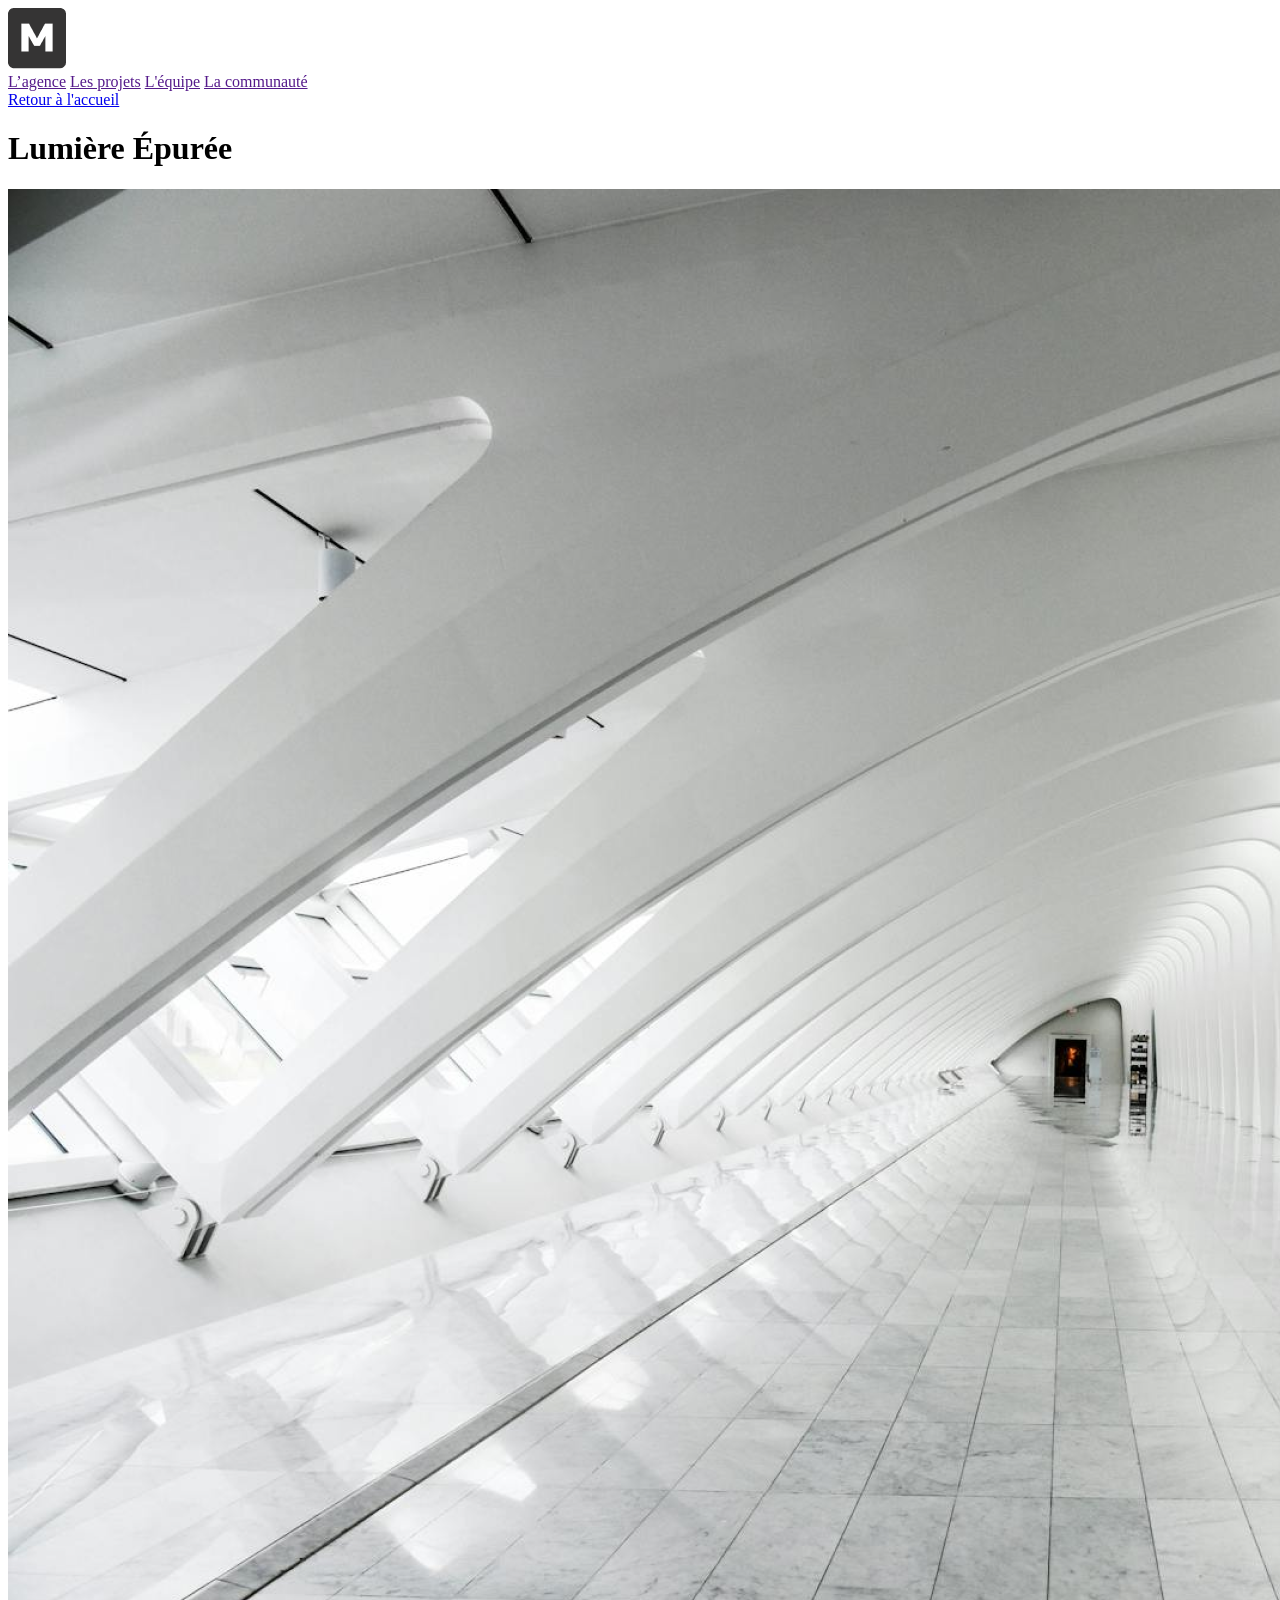
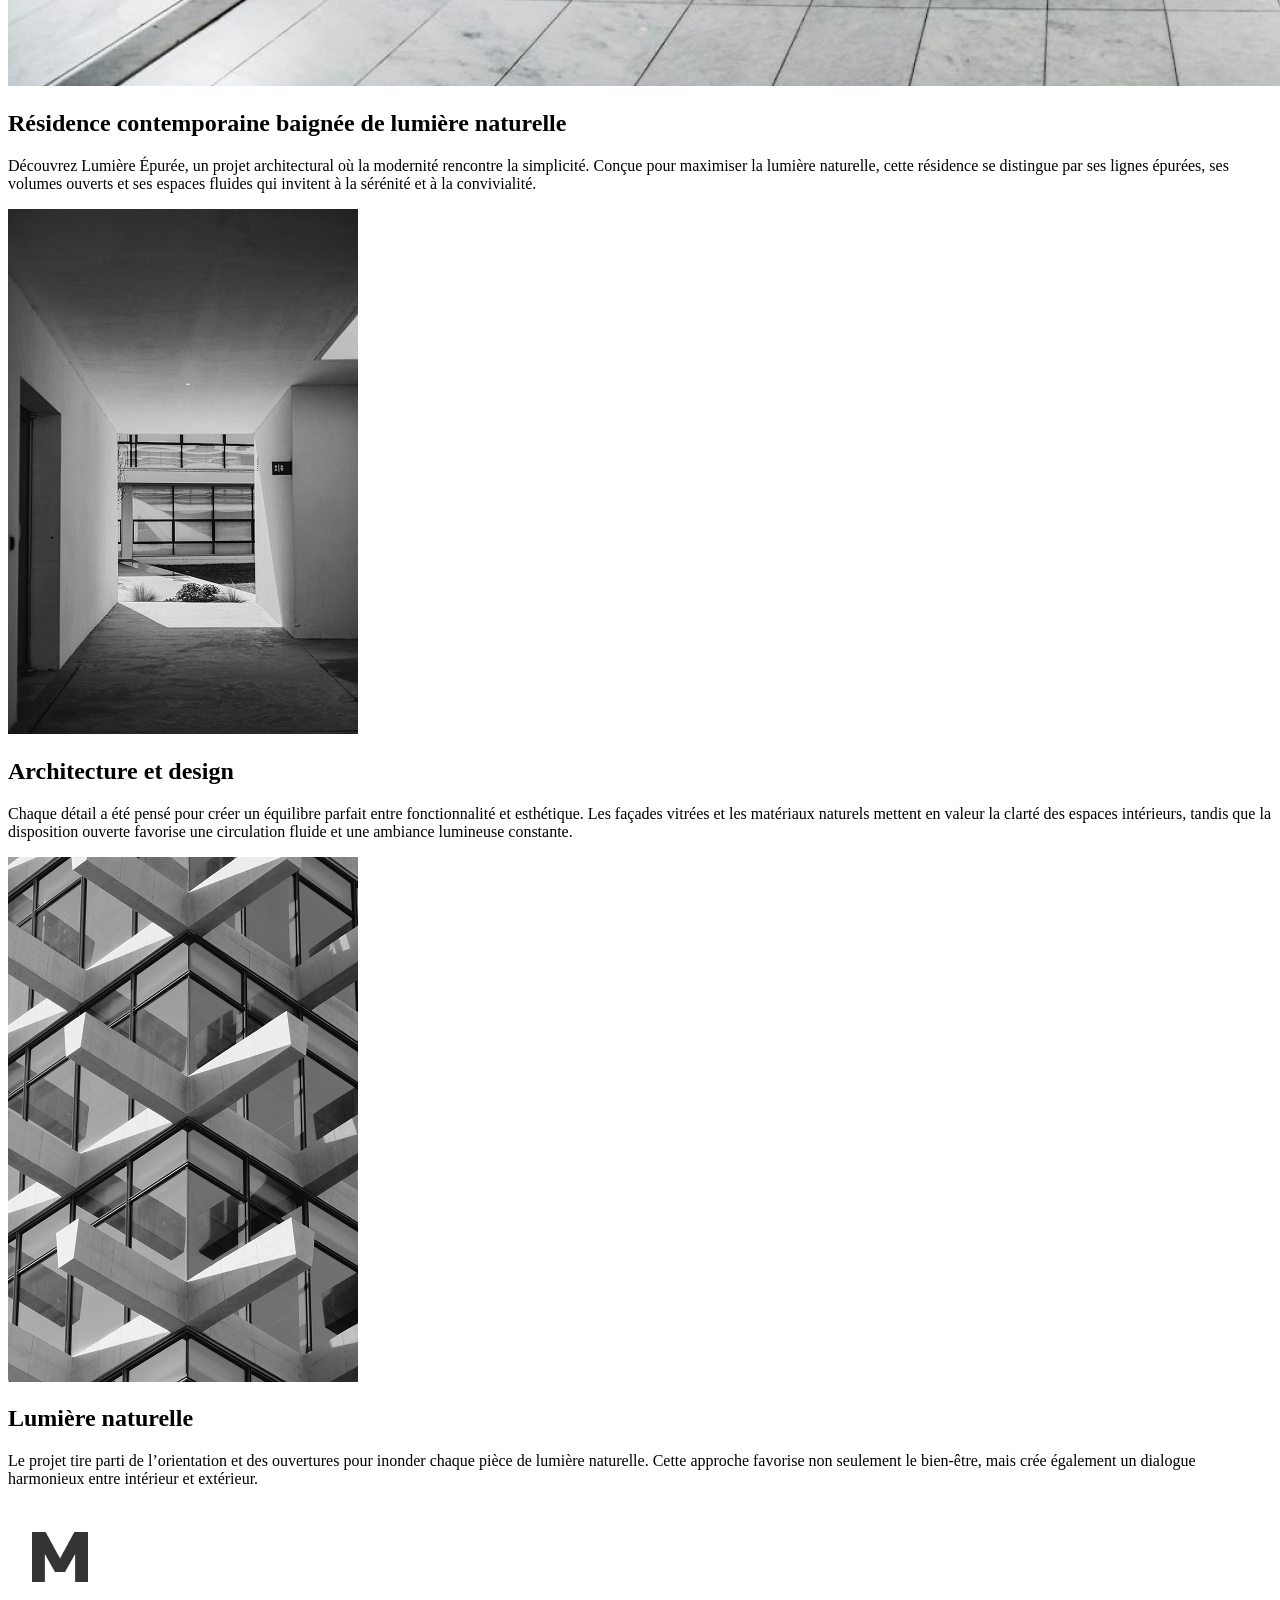
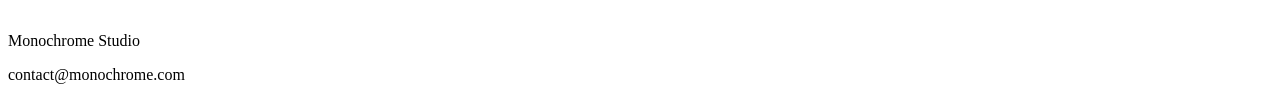
==== lumiere-epuree.html @ f7907021 "Matinée" ====
<!DOCTYPE html>
<html lang="fr">

<head>
    <meta charset="UTF-8">
    <meta name="viewport" content="width=device-width, initial-scale=1.0">
    <title>Lumière épurée</title>
    <link rel="stylesheet" href="style.css">
</head>

<body>
    <header>
        <img src="asset/logo-black.png" alt="">
        <nav>
            <a href="">L’agence</a>
            <a href="">Les projets</a>
            <a href="">L'équipe</a>
            <a href="">La communauté</a>
        </nav>
    </header>
    <main>

        <a href="index.html">Retour à l'accueil</a>
        <div>
            <h1>Lumière Épurée </h1>
            <img src="asset/img1-lumiere-Epuree.png" alt="">
            <h2>Résidence contemporaine baignée de lumière naturelle</h2>
            <p>Découvrez Lumière Épurée, un projet architectural où la modernité rencontre la simplicité. Conçue pour maximiser la lumière naturelle, cette résidence se distingue par ses lignes épurées, ses volumes ouverts et ses espaces fluides qui invitent à la sérénité et à la convivialité.</p>
        </div>
        <div>
            <img src="asset/img2-lumiere-Epuree..png" alt="">
            <h2>Architecture et design</h2>
            <p>Chaque détail a été pensé pour créer un équilibre parfait entre fonctionnalité et esthétique. Les façades vitrées et les matériaux naturels mettent en valeur la clarté des espaces intérieurs, tandis que la disposition ouverte favorise une circulation fluide et une ambiance lumineuse constante.</p>
        </div>
        <div>
            <img src="asset/img3-lumiere-Epuree..png" alt="">
            <h2>Lumière naturelle</h2>
            <p>Le projet tire parti de l’orientation et des ouvertures pour inonder chaque pièce de lumière naturelle. Cette approche favorise non seulement le bien-être, mais crée également un dialogue harmonieux entre intérieur et extérieur.</p>
        </div>

    </main>
    <footer>
        <img src="asset/logo-white.png" alt="">
        <p>Monochrome Studio</p>
        <p>contact@monochrome.com</p>
    </footer>
</body>

</html>
---- style.css ----
/*Background*/
.section-hero {
    background-image: url("asset/bg-image-hero.png");
    background-size: cover;
    background-repeat: no-repeat;
    height: 100vh; /*100% de la hauteur de l'écran*/
}

.bg-section3 {
    background-image: url("asset/bg-image-2.png");
    background-size: cover;
    background-repeat: no-repeat;
}
.white{color: white;}
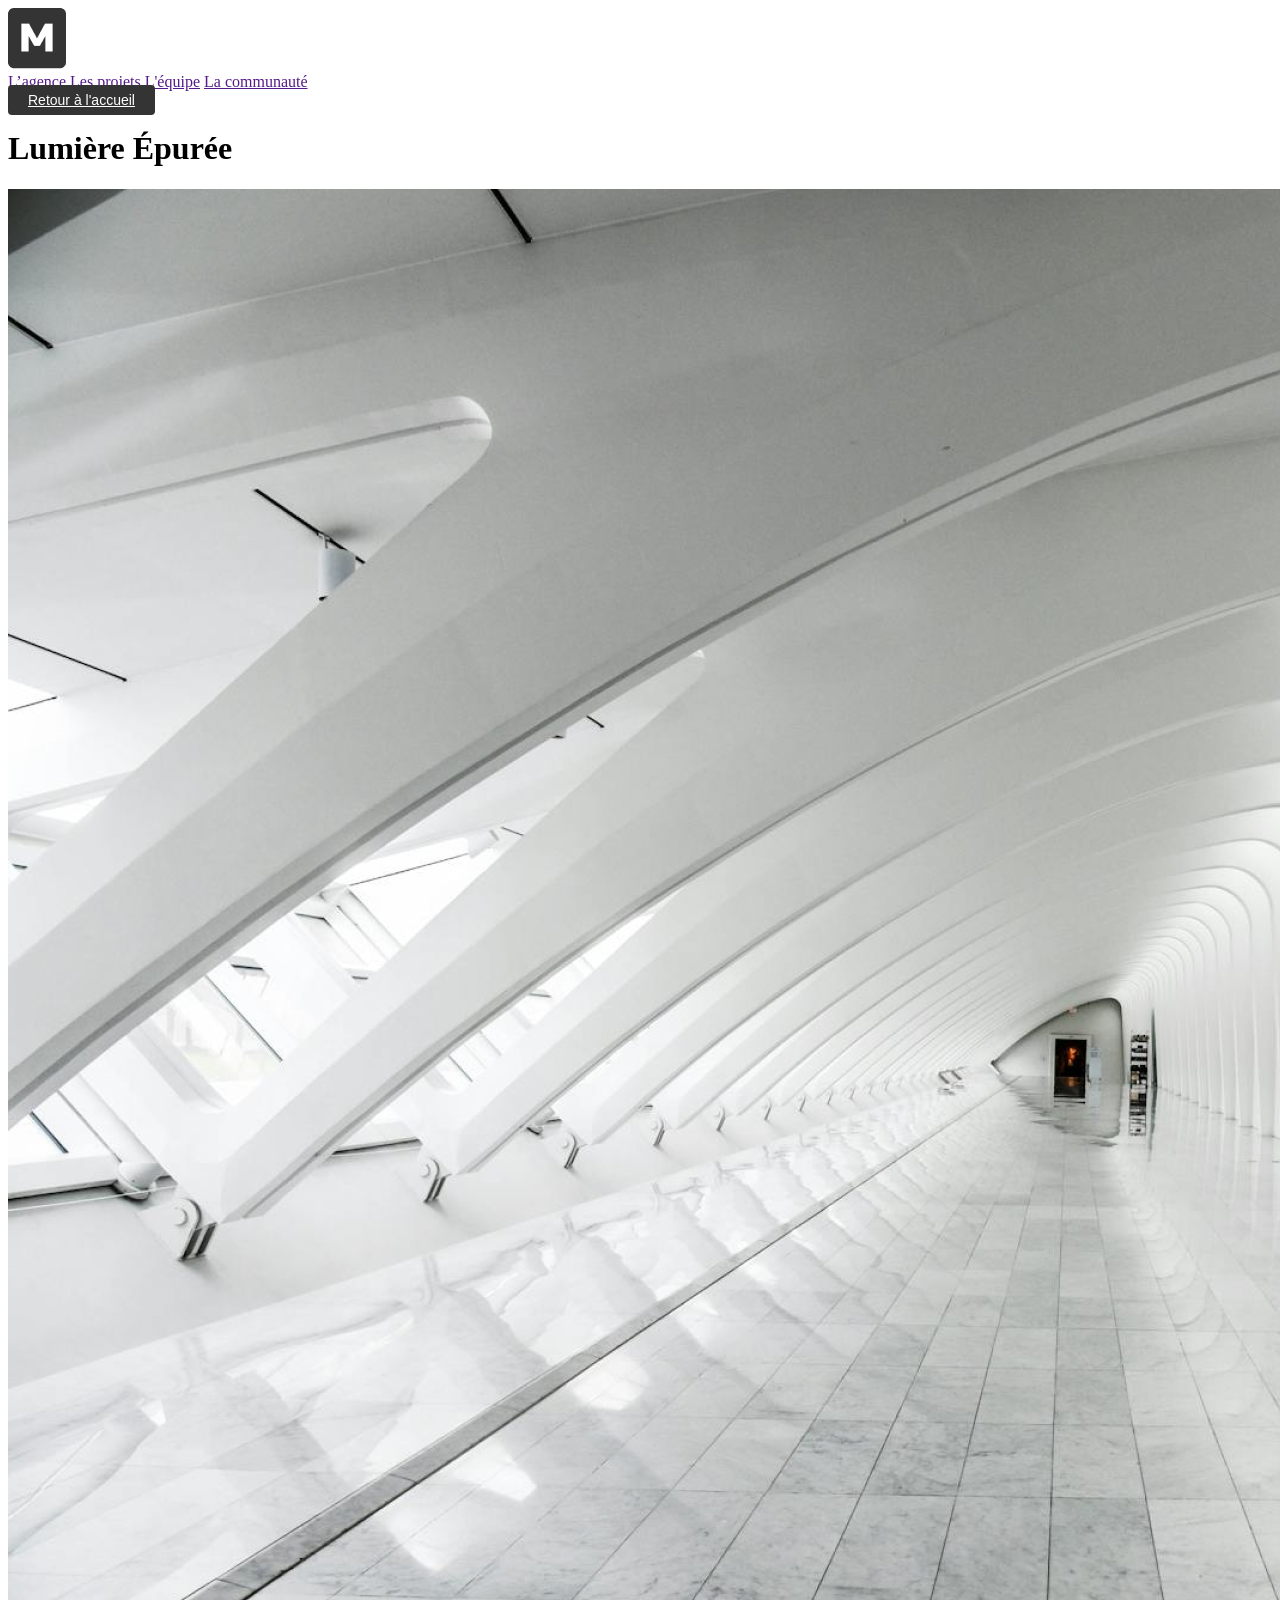
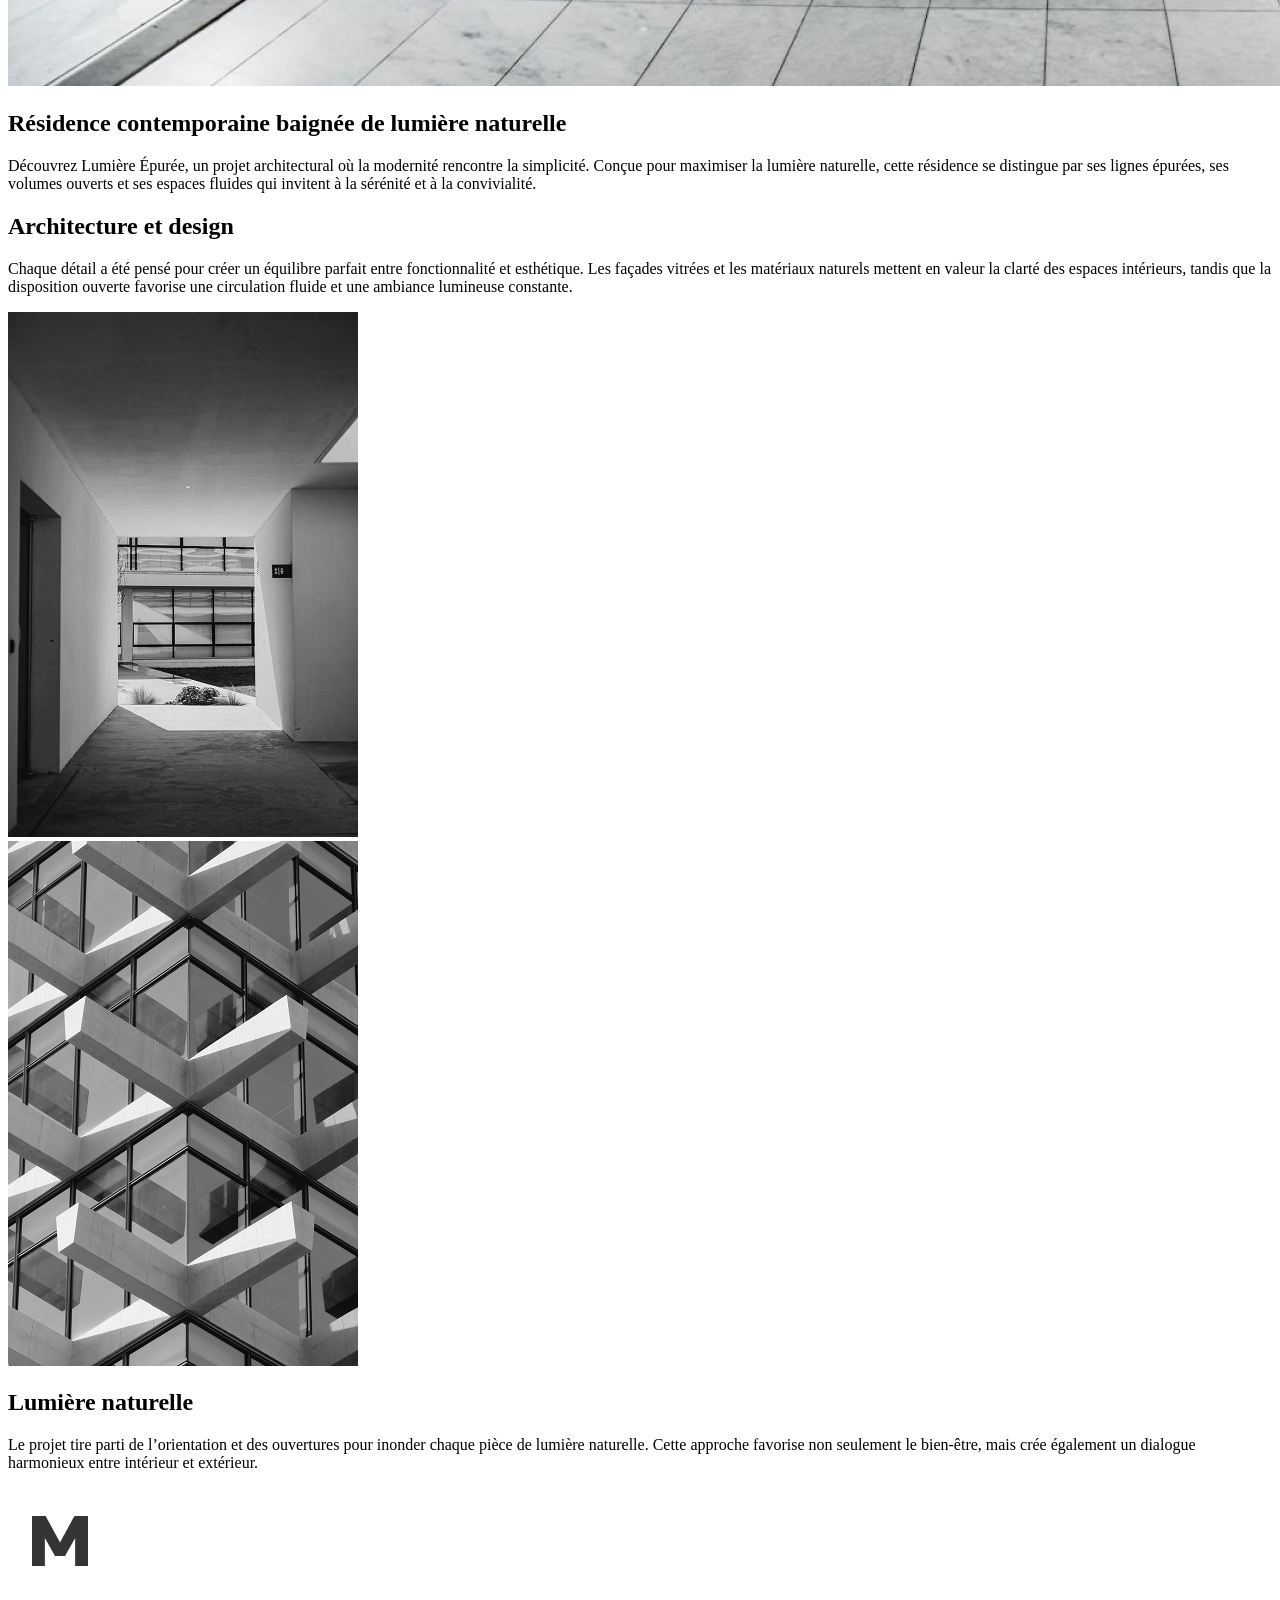
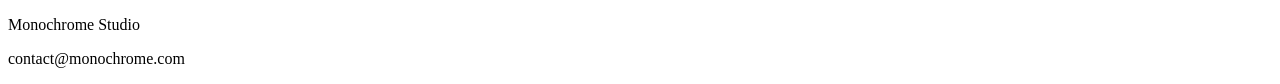
==== commit 6b45eccb: "Seconde page" ====
--- a/lumiere-epuree.html
+++ b/lumiere-epuree.html
@@ -9,6 +9,7 @@
 </head>
 
 <body>
+    <!-- HEADER -->
     <header>
         <img src="asset/logo-black.png" alt="">
         <nav>
@@ -18,27 +19,39 @@
             <a href="">La communauté</a>
         </nav>
     </header>
+    <!-- MAIN -->
     <main>
 
-        <a href="index.html">Retour à l'accueil</a>
+        <a href="index.html" class="button">Retour à l'accueil</a>
+        <!-- DIV 1 - Lumière épurée -->
         <div>
             <h1>Lumière Épurée </h1>
             <img src="asset/img1-lumiere-Epuree.png" alt="">
             <h2>Résidence contemporaine baignée de lumière naturelle</h2>
-            <p>Découvrez Lumière Épurée, un projet architectural où la modernité rencontre la simplicité. Conçue pour maximiser la lumière naturelle, cette résidence se distingue par ses lignes épurées, ses volumes ouverts et ses espaces fluides qui invitent à la sérénité et à la convivialité.</p>
+            <p>Découvrez Lumière Épurée, un projet architectural où la modernité rencontre la simplicité. Conçue pour
+                maximiser la lumière naturelle, cette résidence se distingue par ses lignes épurées, ses volumes ouverts
+                et ses espaces fluides qui invitent à la sérénité et à la convivialité.</p>
         </div>
+        <!-- DIV 2 - Architecture et design -->
         <div>
+
+            <h2>Architecture et design</h2>
+            <p>Chaque détail a été pensé pour créer un équilibre parfait entre fonctionnalité et esthétique. Les façades
+                vitrées et les matériaux naturels mettent en valeur la clarté des espaces intérieurs, tandis que la
+                disposition ouverte favorise une circulation fluide et une ambiance lumineuse constante.</p>
             <img src="asset/img2-lumiere-Epuree..png" alt="">
-            <h2>Architecture et design</h2>
-            <p>Chaque détail a été pensé pour créer un équilibre parfait entre fonctionnalité et esthétique. Les façades vitrées et les matériaux naturels mettent en valeur la clarté des espaces intérieurs, tandis que la disposition ouverte favorise une circulation fluide et une ambiance lumineuse constante.</p>
         </div>
+        <!-- DIV 3 - Lumière naturelle -->
         <div>
             <img src="asset/img3-lumiere-Epuree..png" alt="">
             <h2>Lumière naturelle</h2>
-            <p>Le projet tire parti de l’orientation et des ouvertures pour inonder chaque pièce de lumière naturelle. Cette approche favorise non seulement le bien-être, mais crée également un dialogue harmonieux entre intérieur et extérieur.</p>
+            <p>Le projet tire parti de l’orientation et des ouvertures pour inonder chaque pièce de lumière naturelle.
+                Cette approche favorise non seulement le bien-être, mais crée également un dialogue harmonieux entre
+                intérieur et extérieur.</p>
         </div>
 
     </main>
+    <!-- FOOTER -->
     <footer>
         <img src="asset/logo-white.png" alt="">
         <p>Monochrome Studio</p>
--- a/style.css
+++ b/style.css
@@ -3,7 +3,8 @@
     background-image: url("asset/bg-image-hero.png");
     background-size: cover;
     background-repeat: no-repeat;
-    height: 100vh; /*100% de la hauteur de l'écran*/
+    height: 100vh;
+    /*100% de la hauteur de l'écran*/
 }
 
 .bg-section3 {
@@ -11,4 +12,23 @@
     background-size: cover;
     background-repeat: no-repeat;
 }
-.white{color: white;}+
+.white {
+    color: white;
+}
+
+.button {
+    color: white;
+    background-color: #353434;
+    font-family: "Rubik", sans-serif;
+    font-size: 14px;
+    font-weight: 400;
+    border-radius: 4px;
+    padding-top: 7px;
+    padding-right: 20px;
+    padding-bottom: 7px;
+    padding-left: 20px;
+    gap: 57px;
+    opacity: 1;
+}
+/*a{text-decoration: none;}
